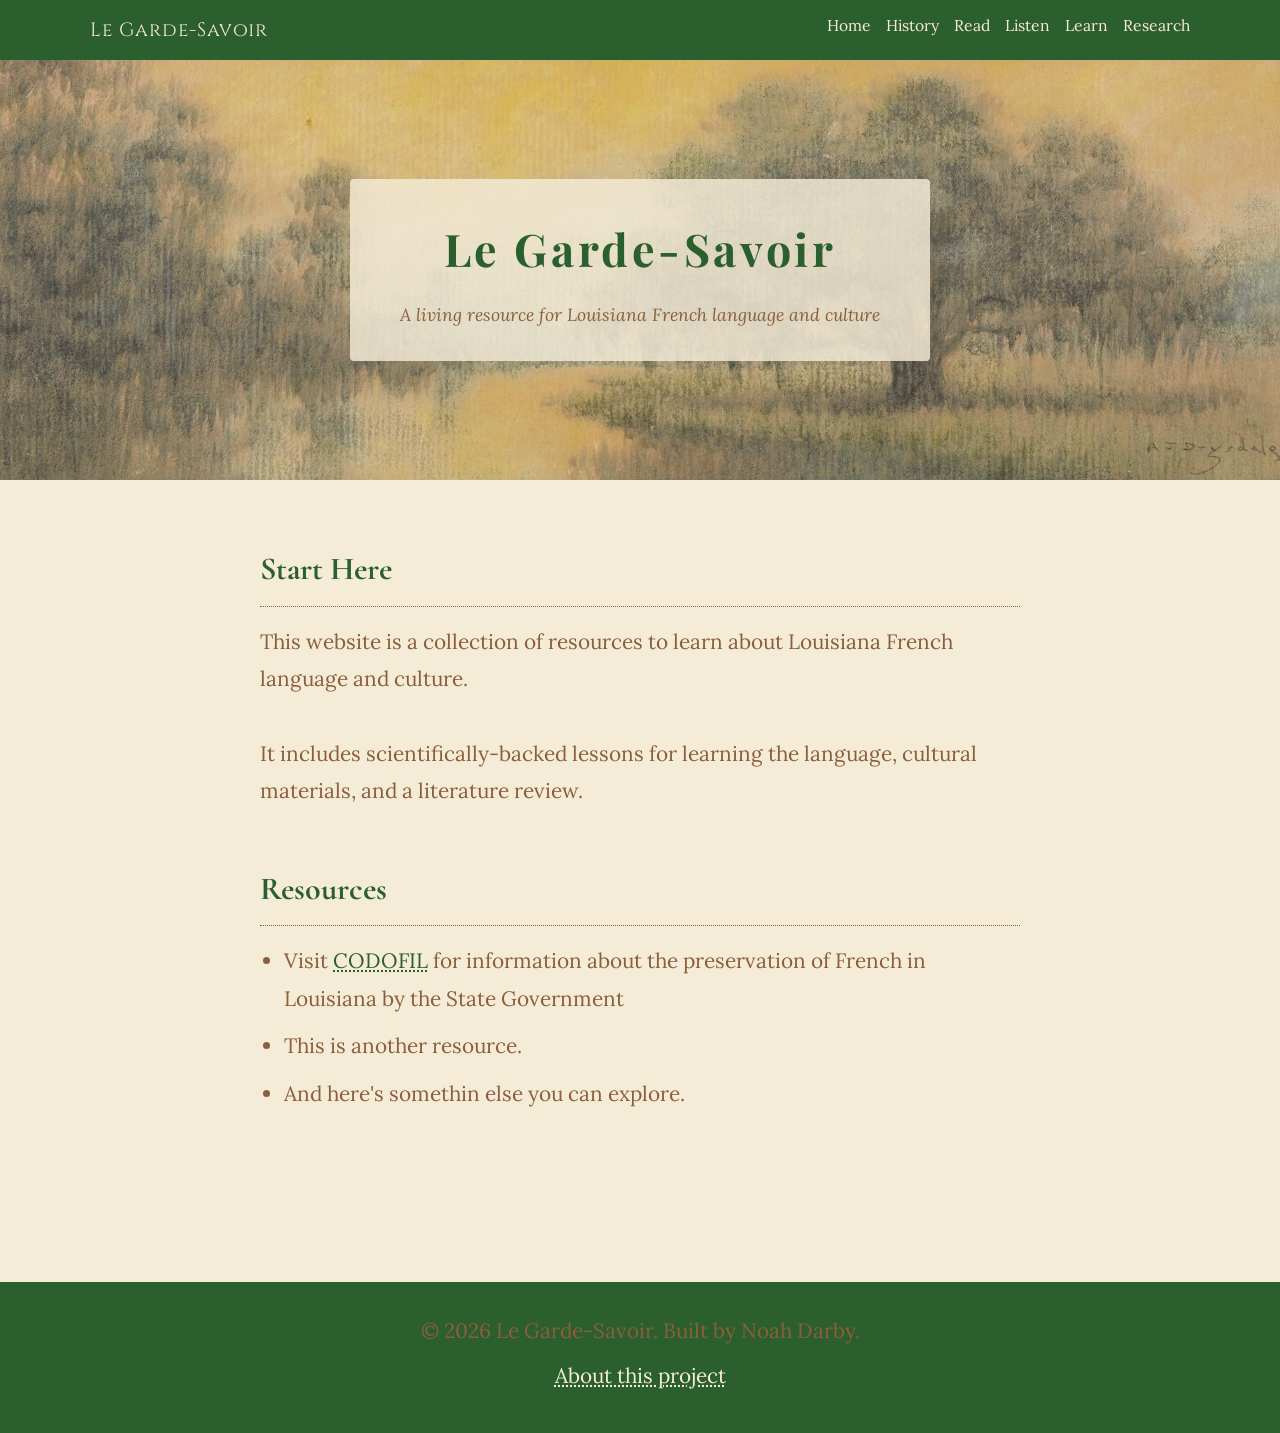
==== index.html @ cc135829 "Update index.html" ====
<!DOCTYPE html>
<html lang="en-US">

<head> 
<title> Le Garde-Savoir </title>
<link rel="stylesheet" href="styles.css">
<link rel="icon" type="image/x-icon" href="favicon.ico">
</head>


<body>
<nav> 
  <div class="nav-container">
    <span class="nav-title">Le Garde-Savoir</span>
    <ul class="nav-links">
      <li><a href="index.html">Home</a></li>
      <li><a href="history.html">History</a></li>
      <li><a href="read.html">Read</a></li>
      <li><a href="listen.html">Listen</a></li>
      <li><a href="learn.html">Learn</a></li>
      <li><a href="research.html">Research</a></li>
    </ul>
  </div>

</nav>


<header>
  <div class="hero-text">
    <h1>Le Garde-Savoir</h1>
    <p class="tagline">A living resource for Louisiana French language and culture</p>
  </div>
</header>

<main>
<section>
<h2> Start Here </h2>
<p> This website is a collection of resources to learn about Louisiana French language and culture. <br> <br> It includes scientifically-backed lessons for learning the language, cultural materials, and a literature review. </p>
</section>

<section>
<h2> Resources </h2>
<ul>

<li> Visit <a href="https://codofil.org/" target="_blank" title="Visit CODOFIL's website!"> CODOFIL</a> for information about the preservation of French in Louisiana by the State Government </li>
<li> This is another resource. </li>
<li> And here's somethin else you can explore. </li>
</ul>
</section>

</main>

<footer> 
  <p>&copy; 2026 Le Garde-Savoir. Built by Noah Darby.</p>
  <p><a href="about.html">About this project</a></p>
</footer>
</body>
</html>
---- styles.css ----
@import url('https://fonts.googleapis.com/css2?family=Playfair+Display:ital,wght@0,400;0,600;0,700;1,400;1,600&family=Lora:ital,wght@0,400;0,600;1,400;1,600&family=IM+Fell+English:ital@0;1&family=Cormorant+Garamond:ital,wght@0,400;0,600;0,700;1,400;1,600&family=Libre+Baskerville:ital,wght@0,400;0,700;1,400&family=Spectral:ital,wght@0,400;0,600;0,700;1,400;1,600&family=Crimson+Pro:ital,wght@0,400;0,600;0,700;1,400;1,600&family=Cinzel:wght@400;600;700&display=swap');

* {
    box-sizing: border-box;
    margin: 0;
    padding: 0;
}

nav {
  background-color: #2C5F2E;
  padding: 0 20px;
}

.nav-container {
  max-width: 1100px;
  margin: 0 auto;
  display: flex;
  justify-content: space-between;
  align-items: center;
  height: 60px;
}

.nav-title {
  font-family: 'Cinzel', serif;
  color: #F5ECD7;
  font-size: 1.2rem;
  letter-spacing: 0.05em;
}

.nav-links {
  list-style: none;
  display: flex;
  gap: 15px;
  padding-left: 0;
}

.nav-links li {
font-size: 0.98rem;
color:#F5ECD7
margin-bottom: 0}


header {
  width: 100%;
  height: 420px;
  background-image: url('assets/images/bayou_header.jpg');
  background-size: cover;
  background-position: center;
  display: flex;
  flex-direction: column;
  align-items: center;
  justify-content: center;
  text-align: center;
}

.hero-text {
  background-color: rgba(245, 236, 215, 0.82);
  padding: 30px 50px;
  border-radius: 4px;
}

.tagline {
  font-style: italic;
  font-size: 1.1rem;
  color: #8B5E3C;
  margin-bottom: 0;
}




body {
   background-color: #F5ECD7;
   color:#8B5E3C;
   font-family: 'Lora', serif;
   font-size: 18px;
   line-height: 1.8;
}

main {
  max-width: 800px;
  margin: 0 auto;
  padding: 60px 20px;
  
}



h1 {
  font-family: 'Playfair Display', serif;
  color: #2C5F2E;
  font-size: 2.8rem;
  letter-spacing: 0.08em;
  margin-bottom: 10px;
}

h2 {
  font-family: 'Cormorant Garamond', serif;
  color: #2C5F2E;
  font-size: 2rem;
  margin-bottom: 16px;
  padding-bottom: 8px;
  border-bottom: 1px dotted #8B5E3C;
}

p {
  font-size: 1.3rem; 
  color:#8B5E3C;
  font-family:lora; 
  margin-bottom: 16px;
}

section {
  margin-bottom: 50px;
}


a {
  color: #2C5F2E;
  text-decoration: underline;
  text-decoration-style: dotted;
  text-decoration-color: #2C5F2E;
  
}

a:hover {
  color: #8B5E3C; 
  text-decoration-color: #8B5E3C;
  text-decoration-style: solid;

}


nav a {
  color: #F5ECD7;
  text-decoration: none;
  border-bottom: 2px solid transparent;
  transition: border-color 0.2s ease;
}

nav a:hover {
  border-bottom: 2px solid #8B5E3C;
}

li {  
  font-size: 1.3rem; 
  color:#8B5E3C; 
  font-family:Lora; 
  margin-bottom: 10px;
}

ul {
  padding-left: 24px;
}

footer {
  background-color: #2C5F2E;
  color: #F5ECD7;
  text-align: center;
  padding: 30px 20px;
  font-family: 'Lora', serif;
  font-size: 0.9rem;
  margin-top: 60px;
}

footer p {
  margin-bottom: 8px;
}

footer a {
  color: #F5ECD7;
  text-decoration-color: #F5ECD7;
}

footer a:hover {
  color: #8B5E3C;
  text-decoration-color: #8B5E3C;
}


@media (max-width: 768px) {

  /* Nav bar stacks vertically */
  .nav-container {
    flex-direction: column;
    height: auto;
    padding: 15px 0;
    gap: 12px;
  }

  .nav-links {
    flex-wrap: wrap;
    justify-content: center;
    gap: 12px;
  }

  /* Hero image shorter on mobile */
  header {
    height: 280px;
  }

  /* Hero text box fits the screen */
  .hero-text {
    padding: 20px 24px;
    margin: 0 16px;
  }

  /* Smaller heading on mobile */
  h1 {
    font-size: 1.8rem;
  }

  h2 {
    font-size: 1.5rem;
  }

  /* Less padding on main content */
  main {
    padding: 40px 16px;
  }

  /* Smaller body text */
  p, li {
    font-size: 1.1rem;
  }

}
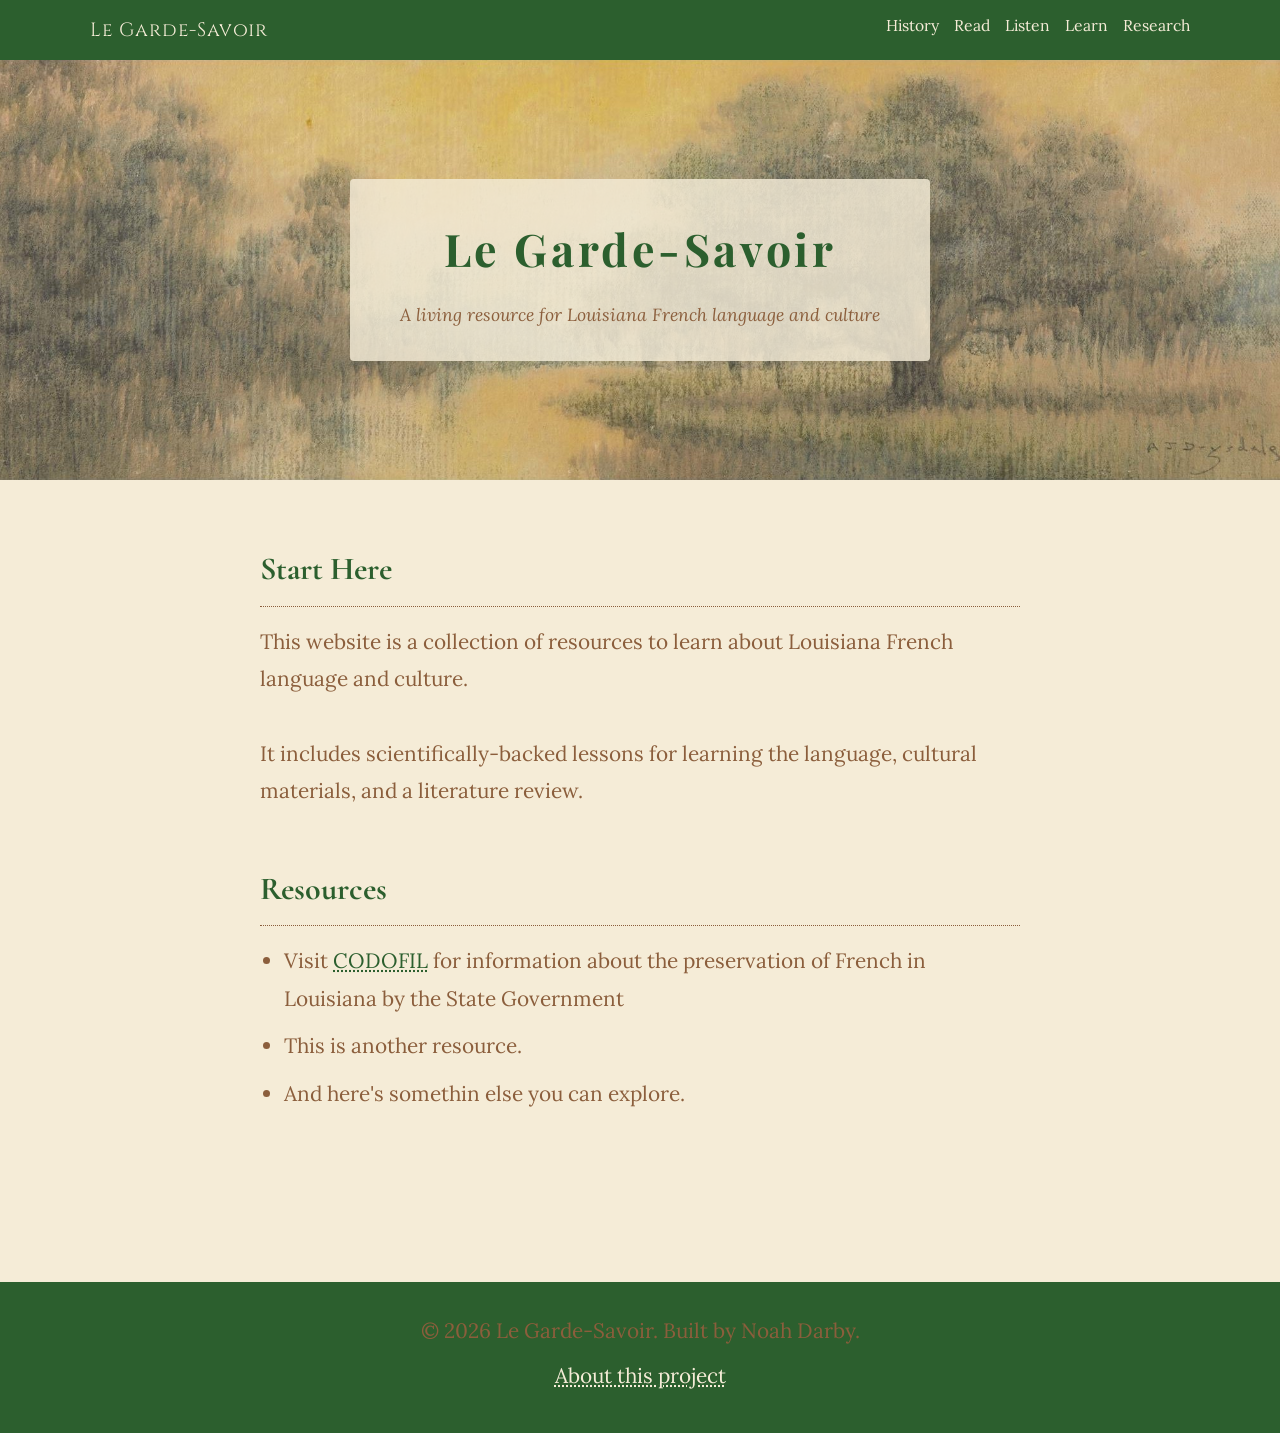
==== commit 4bdb731d: "added tabs to history, moved about page to footer, made title a link" ====
--- a/index.html
+++ b/index.html
@@ -11,9 +11,8 @@
 <body>
 <nav> 
   <div class="nav-container">
-    <span class="nav-title">Le Garde-Savoir</span>
+    <span class="nav-title" > <a href="index.html">Le Garde-Savoir</a> </span>
     <ul class="nav-links">
-      <li><a href="index.html">Home</a></li>
       <li><a href="history.html">History</a></li>
       <li><a href="read.html">Read</a></li>
       <li><a href="listen.html">Listen</a></li>
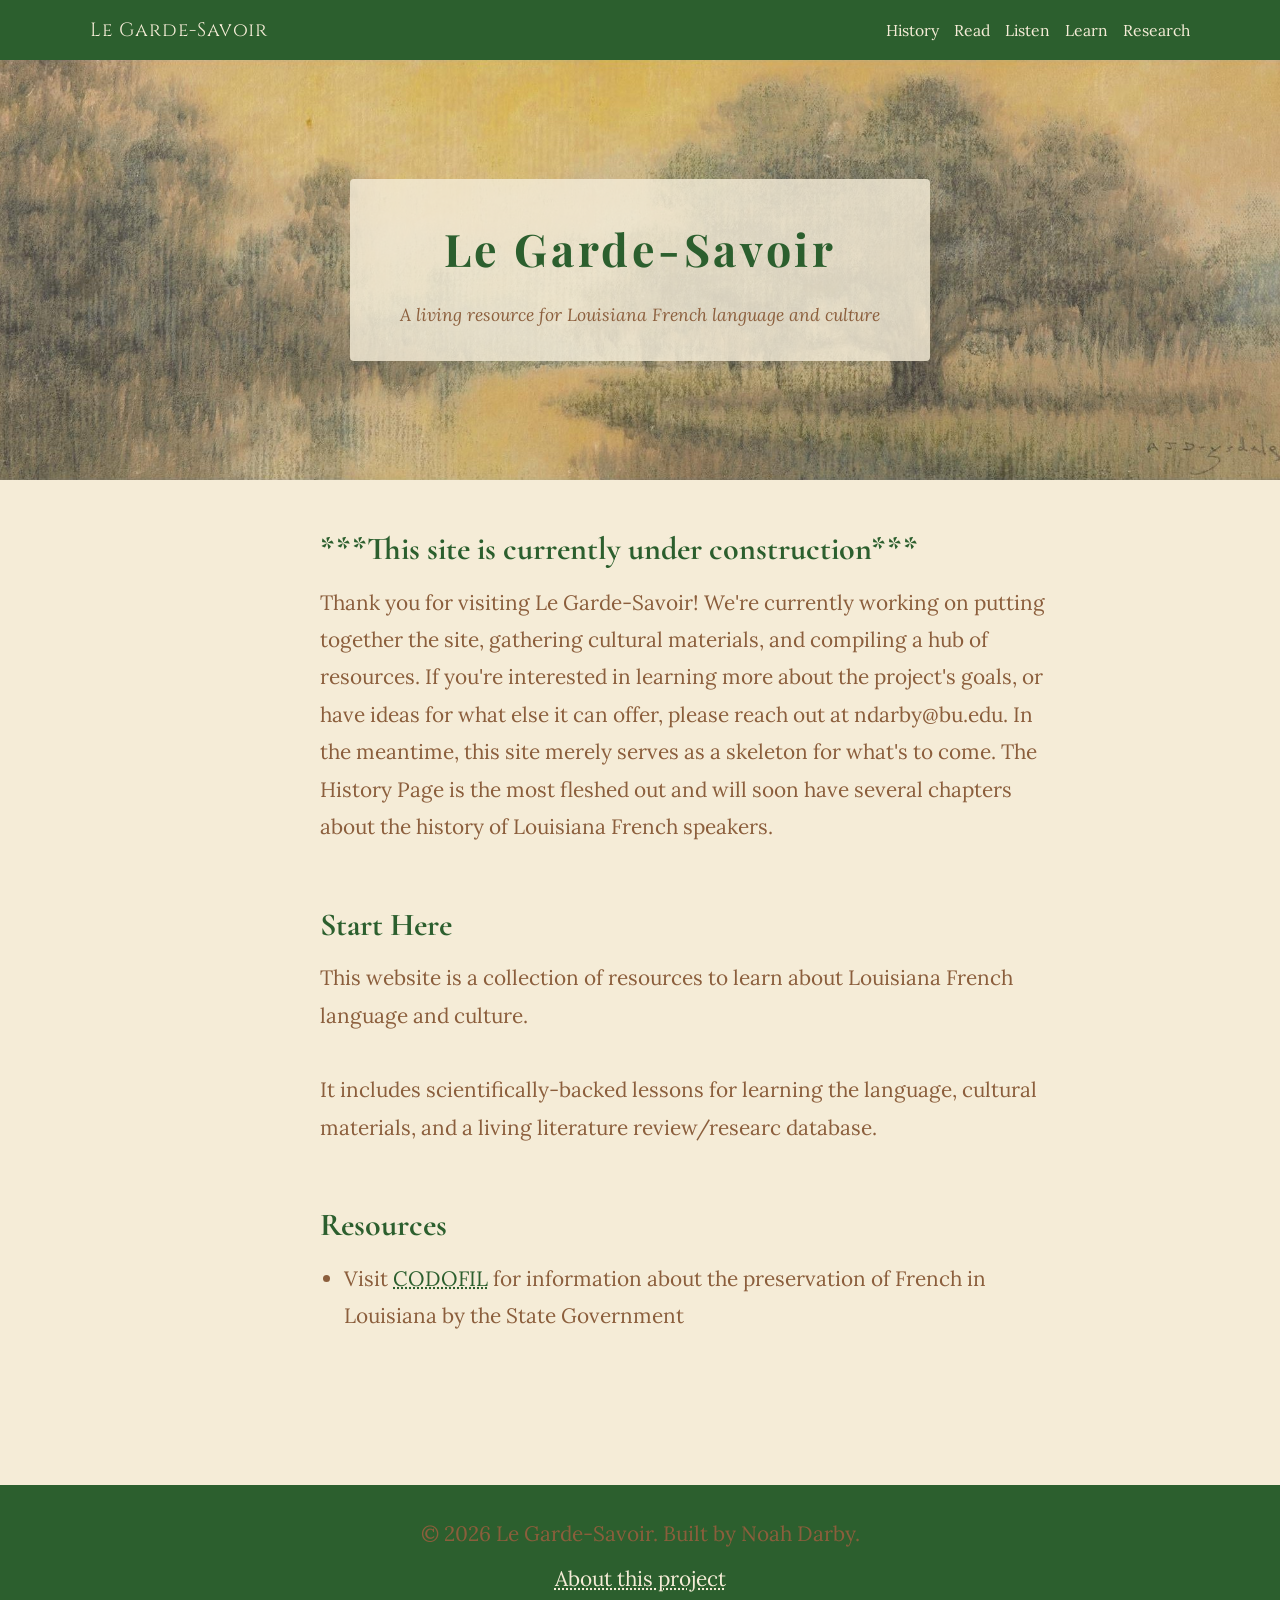
==== commit 147856bf: "site maintenance" ====
--- a/index.html
+++ b/index.html
@@ -33,8 +33,13 @@
 
 <main>
 <section>
+<h2>***This site is currently under construction*** </h2>
+<p>Thank you for visiting Le Garde-Savoir! We're currently working on putting together the site, gathering cultural materials, and compiling a hub of resources. If you're interested in learning more about the project's goals, or have ideas for what else it can offer, please reach out at ndarby@bu.edu. In the meantime, this site merely serves as a skeleton for what's to come. The History Page is the most fleshed out and will soon have several chapters about the history of Louisiana French speakers.</p>
+</section>
+
+<section>
 <h2> Start Here </h2>
-<p> This website is a collection of resources to learn about Louisiana French language and culture. <br> <br> It includes scientifically-backed lessons for learning the language, cultural materials, and a literature review. </p>
+<p> This website is a collection of resources to learn about Louisiana French language and culture. <br> <br> It includes scientifically-backed lessons for learning the language, cultural materials, and a living literature review/researc database. </p>
 </section>
 
 <section>
@@ -42,9 +47,6 @@
 <ul>
 
 <li> Visit <a href="https://codofil.org/" target="_blank" title="Visit CODOFIL's website!"> CODOFIL</a> for information about the preservation of French in Louisiana by the State Government </li>
-<li> This is another resource. </li>
-<li> And here's somethin else you can explore. </li>
-</ul>
 </section>
 
 </main>
--- a/styles.css
+++ b/styles.css
@@ -7,6 +7,8 @@
 }
 
 nav {
+	grid-row: 1;
+	grid-column: 1/3;
   background-color: #2C5F2E;
   padding: 0 20px;
 }
@@ -36,11 +38,13 @@
 
 .nav-links li {
 font-size: 0.98rem;
-color:#F5ECD7
+color:#F5ECD7;
 margin-bottom: 0}
 
 
 header {
+	grid-row: 2;
+	grid-column: 1/3;
   width: 100%;
   height: 420px;
   background-image: url('assets/images/bayou_header.jpg');
@@ -70,21 +74,25 @@
 
 
 body {
-   background-color: #F5ECD7;
-   color:#8B5E3C;
-   font-family: 'Lora', serif;
-   font-size: 18px;
-   line-height: 1.8;
+	display: grid;
+	grid-template-columns: 300px 1fr;
+	grid-template-rows: auto auto 1fr;
+	background-color: #F5ECD7;
+	color:#8B5E3C;
+	font-family: 'Lora', serif;
+	font-size: 18px;
+	line-height: 1.8;
+	gap: 0;
+	column-gap: 0;
 }
 
 main {
-  max-width: 800px;
-  margin: 0 auto;
-  padding: 60px 20px;
-  
-}
-
-
+	grid-row: 3;
+	grid-column: 2;
+	margin-left: 0 auto;
+	padding: 40px 20px;
+	max-width: 70ch;  
+}
 
 h1 {
   font-family: 'Playfair Display', serif;
@@ -98,16 +106,15 @@
   font-family: 'Cormorant Garamond', serif;
   color: #2C5F2E;
   font-size: 2rem;
-  margin-bottom: 16px;
-  padding-bottom: 8px;
-  border-bottom: 1px dotted #8B5E3C;
+  margin-bottom: 4px;
+  padding-bottom: 2px;
 }
 
 p {
   font-size: 1.3rem; 
   color:#8B5E3C;
   font-family:lora; 
-  margin-bottom: 16px;
+  margin-bottom: 8px;
 }
 
 section {
@@ -154,6 +161,8 @@
 }
 
 footer {
+	grid-row: 4;
+	grid-column: 1/3;
   background-color: #2C5F2E;
   color: #F5ECD7;
   text-align: center;
@@ -179,6 +188,40 @@
 
 
 @media (max-width: 768px) {
+/* Stack the grid into a single column */
+  body {
+    grid-template-columns: 1fr;
+    grid-template-rows: auto;
+  }
+
+  /* Move nav, header, sidenav, main, footer to single column */
+  nav, header {
+    grid-column: 1;
+  }
+
+  /* Push sidenav below the header, full width */
+  aside {
+    grid-row: 3;
+    grid-column: 1;
+  }
+
+  main {
+    grid-row: 4;
+    grid-column: 1;
+    margin-left: 0;
+  }
+
+  footer {
+    grid-row: 5;
+    grid-column: 1;
+  }
+
+  /* Make sidenav full width on mobile */
+  .sidenav {
+    width: 100%;
+    margin: 0;
+  }
+
 
   /* Nav bar stacks vertically */
   .nav-container {
@@ -225,3 +268,50 @@
   }
 
 }
+
+
+
+.sidenav {
+	width: 18rem;
+	text-decoration-color: #F5ECD7;
+	z-index: 1; 
+	overflow-x: hidden;
+	padding-top: 1.25rem;
+	padding-left: 0.75rem;
+	margin-top: 1rem;
+	margin-left: 1rem;
+	background:#2C5F2E	
+}
+
+
+.sidenav a {
+	color: #F5ECD7;
+	text-decoration: underline;
+	text-decoration-style: dotted; 
+	text-decoration-color: #F5ECD7;
+}
+
+
+.sidenav a:hover {
+  color: #8B5E3C; 
+  text-decoration-color: #8B5E3C;
+  text-decoration-style: solid;
+}
+
+.sidenav p {
+  font-size: 1rem; 
+  color:#F5ECD7;
+  margin-bottom: 16px;
+}
+
+@media screen and (max-height: 450px) {
+  .sidenav {padding-top: 15px;}
+  .sidenav a {font-size: 18px;}
+}
+
+
+aside {
+	grid-row: 3;
+	grid-column: 1;
+}
+
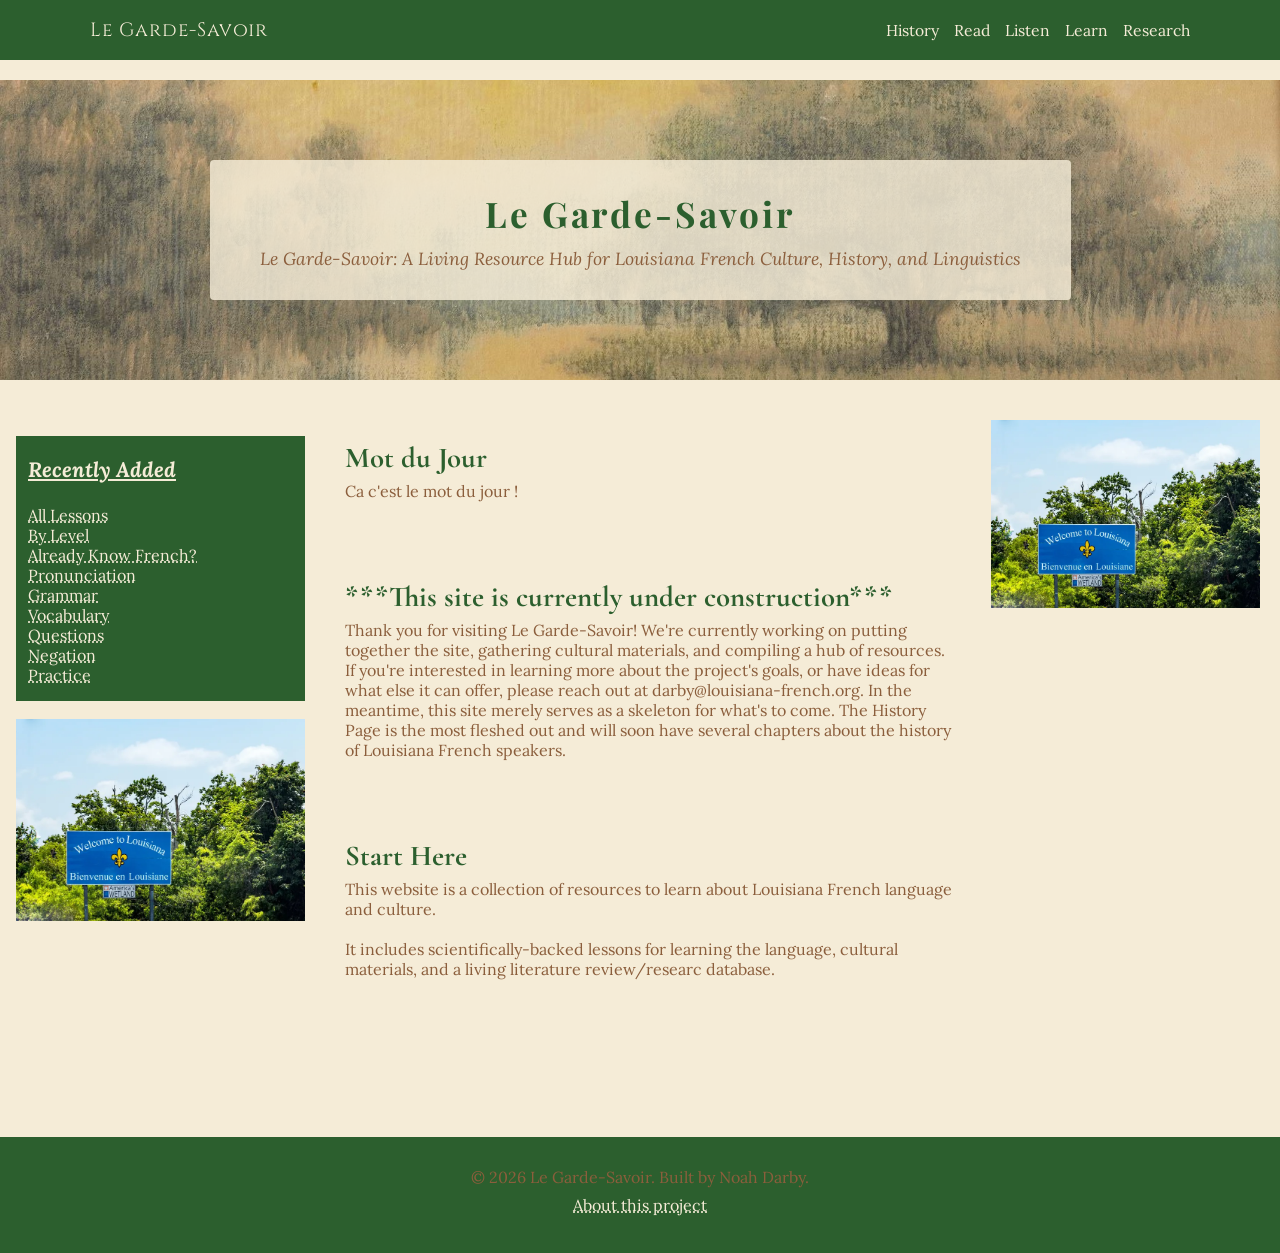
==== commit c9336ef7: "Index page grid" ====
--- a/index.html
+++ b/index.html
@@ -9,9 +9,10 @@
 
 
 <body>
+
 <nav> 
   <div class="nav-container">
-    <span class="nav-title" > <a href="index.html">Le Garde-Savoir</a> </span>
+    <span class="nav-title"> <a href="index.html">Le Garde-Savoir</a> </span>
     <ul class="nav-links">
       <li><a href="history.html">History</a></li>
       <li><a href="read.html">Read</a></li>
@@ -20,21 +21,53 @@
       <li><a href="research.html">Research</a></li>
     </ul>
   </div>
-
 </nav>
-
 
 <header>
   <div class="hero-text">
     <h1>Le Garde-Savoir</h1>
-    <p class="tagline">A living resource for Louisiana French language and culture</p>
+    <p class="tagline">Le Garde-Savoir: A Living Resource Hub for Louisiana French Culture, History, and Linguistics</p>
   </div>
 </header>
 
+
+
+
+<aside>
+  <div class="sidenav">  
+  <h3 style="color:F5ECD7">Recently Added</h3>
+      <br>
+      <p><a href="acadian_settlement.html">All Lessons</a> <br>
+      <a href="acadian_settlement.html">By Level</a> <br>
+      <a href="acadian_settlement.html">Already Know French?</a> <br>
+      <a href="acadian_settlement.html">Pronunciation</a><br>
+      <a href="acadian_settlement.html">Grammar</a> <br>
+      <a href="acadian_settlement.html">Vocabulary</a> <br>
+      <a href="acadian_settlement.html">Questions</a> <br>
+      <a href="acadian_settlement.html">Negation</a> <br>
+      <a href="acadian_settlement.html">Practice</a> <br>
+    </p>
+  </div>
+  <br> 
+
+<img src="assets\images\welcome_sign_2.jpg" alt="A street sign saying 'Welcome to Louisiana' in English and French"> 
+</aside>
+
+<aside class="aside-right">
+<img src="assets\images\welcome_sign_2.jpg" alt="A street sign saying 'Welcome to Louisiana' in English and French"> 
+</aside>
+
 <main>
+
+<section>
+<h2>Mot du Jour</h2>
+<p> Ca c'est le mot du jour !</p>
+</section>
+
 <section>
 <h2>***This site is currently under construction*** </h2>
-<p>Thank you for visiting Le Garde-Savoir! We're currently working on putting together the site, gathering cultural materials, and compiling a hub of resources. If you're interested in learning more about the project's goals, or have ideas for what else it can offer, please reach out at ndarby@bu.edu. In the meantime, this site merely serves as a skeleton for what's to come. The History Page is the most fleshed out and will soon have several chapters about the history of Louisiana French speakers.</p>
+<p>Thank you for visiting Le Garde-Savoir! We're currently working on putting together the site, gathering cultural materials, and compiling a hub of resources. If you're interested in learning more about the project's goals, or have ideas for what else it can offer, please reach out at 
+darby@louisiana-french.org. In the meantime, this site merely serves as a skeleton for what's to come. The History Page is the most fleshed out and will soon have several chapters about the history of Louisiana French speakers.</p>
 </section>
 
 <section>
@@ -42,12 +75,6 @@
 <p> This website is a collection of resources to learn about Louisiana French language and culture. <br> <br> It includes scientifically-backed lessons for learning the language, cultural materials, and a living literature review/researc database. </p>
 </section>
 
-<section>
-<h2> Resources </h2>
-<ul>
-
-<li> Visit <a href="https://codofil.org/" target="_blank" title="Visit CODOFIL's website!"> CODOFIL</a> for information about the preservation of French in Louisiana by the State Government </li>
-</section>
 
 </main>
 
@@ -55,5 +82,6 @@
   <p>&copy; 2026 Le Garde-Savoir. Built by Noah Darby.</p>
   <p><a href="about.html">About this project</a></p>
 </footer>
+
 </body>
 </html>
--- a/styles.css
+++ b/styles.css
@@ -4,57 +4,6 @@
     box-sizing: border-box;
     margin: 0;
     padding: 0;
-}
-
-nav {
-	grid-row: 1;
-	grid-column: 1/3;
-  background-color: #2C5F2E;
-  padding: 0 20px;
-}
-
-.nav-container {
-  max-width: 1100px;
-  margin: 0 auto;
-  display: flex;
-  justify-content: space-between;
-  align-items: center;
-  height: 60px;
-}
-
-.nav-title {
-  font-family: 'Cinzel', serif;
-  color: #F5ECD7;
-  font-size: 1.2rem;
-  letter-spacing: 0.05em;
-}
-
-.nav-links {
-  list-style: none;
-  display: flex;
-  gap: 15px;
-  padding-left: 0;
-}
-
-.nav-links li {
-font-size: 0.98rem;
-color:#F5ECD7;
-margin-bottom: 0}
-
-
-header {
-	grid-row: 2;
-	grid-column: 1/3;
-  width: 100%;
-  height: 420px;
-  background-image: url('assets/images/bayou_header.jpg');
-  background-size: cover;
-  background-position: center;
-  display: flex;
-  flex-direction: column;
-  align-items: center;
-  justify-content: center;
-  text-align: center;
 }
 
 .hero-text {
@@ -74,30 +23,80 @@
 
 
 body {
-	display: grid;
-	grid-template-columns: 300px 1fr;
-	grid-template-rows: auto auto 1fr;
+  display: grid;
+  grid-template-columns: repeat(12, [col-start] minmax(0, 1fr));
+  gap: 20px;
+  height: 100vh;
 	background-color: #F5ECD7;
-	color:#8B5E3C;
-	font-family: 'Lora', serif;
-	font-size: 18px;
-	line-height: 1.8;
-	gap: 0;
-	column-gap: 0;
+}
+
+nav {
+	grid-row: 1;
+	grid-column: 1/13;
+  background-color: #2C5F2E;
+  padding: 0 20px;
+}
+
+.nav-container {
+  max-width: 1100px;
+  margin: 0 auto;
+  display: flex;
+  justify-content: space-between;
+  align-items: center;
+  height: 60px;
+}
+
+.nav-title {
+  font-family: 'Cinzel', serif;
+  color: #F5ECD7;
+  font-size: 1.2rem;
+  letter-spacing: 0.05em;
+}
+
+.nav-links {
+  list-style: none;
+  display: flex;
+  gap: 15px;
+  padding-left: 0;
+}
+
+.nav-links li {
+font-size: 0.98rem;
+color:#F5ECD7;
+margin-bottom: 0}
+
+
+header {
+	grid-row: 2;
+	grid-column: 1/13;
+  width: 100%;
+  height: 300px;
+  background-image: url('assets/images/bayou_header.jpg');
+  background-size: cover;
+  background-position: center;
+  display: flex;
+  flex-direction: column;
+  align-items: center;
+  justify-content: center;
+  text-align: center;
+  margin-bottom: 20px;
 }
 
 main {
-	grid-row: 3;
-	grid-column: 2;
-	margin-left: 0 auto;
-	padding: 40px 20px;
-	max-width: 70ch;  
+  grid-row:3;
+  grid-column: 4 / 10;
+  display: flex;
+  flex-direction: column;
+  gap: 20px;
+  padding: 20px 0 20px 20px;
+  margin-left: 0 auto;
+  max-width: 60vw;
 }
 
 h1 {
   font-family: 'Playfair Display', serif;
   color: #2C5F2E;
-  font-size: 2.8rem;
+  font-size: 2.2rem;
   letter-spacing: 0.08em;
   margin-bottom: 10px;
 }
@@ -105,13 +104,23 @@
 h2 {
   font-family: 'Cormorant Garamond', serif;
   color: #2C5F2E;
-  font-size: 2rem;
+  font-size: 1.8rem;
   margin-bottom: 4px;
   padding-bottom: 2px;
 }
 
+h3 {
+  font-family: 'Lora', serif;
+  color: #F5ECD7;
+  font-size: 1.3rem;
+  font-style: italic;
+  margin-bottom: 4px;
+  text-decoration: underline;
+  text-decoration-color: #F5ECD7;
+}
+
 p {
-  font-size: 1.3rem; 
+  font-size: 1rem; 
   color:#8B5E3C;
   font-family:lora; 
   margin-bottom: 8px;
@@ -160,9 +169,37 @@
   padding-left: 24px;
 }
 
+aside {
+	grid-row: 3;
+	grid-column: 1 / 4;
+	margin-left: 1rem;
+
+}
+
+aside img{
+  width: 100%;
+  height: auto;
+  display: block;
+}
+
+.aside-right {
+  grid-row:3; 
+  grid-column: 10 / 13;
+  margin-right: 20px;
+
+}
+
+.aside-right img {
+  width: 100%;
+  height: auto;
+  max-height: 400px;
+  object-fit: cover;
+  display: block;
+}
+
 footer {
 	grid-row: 4;
-	grid-column: 1/3;
+	grid-column: 1/13;
   background-color: #2C5F2E;
   color: #F5ECD7;
   text-align: center;
@@ -172,8 +209,10 @@
   margin-top: 60px;
 }
 
+
 footer p {
   margin-bottom: 8px;
+
 }
 
 footer a {
@@ -187,99 +226,16 @@
 }
 
 
-@media (max-width: 768px) {
-/* Stack the grid into a single column */
-  body {
-    grid-template-columns: 1fr;
-    grid-template-rows: auto;
-  }
-
-  /* Move nav, header, sidenav, main, footer to single column */
-  nav, header {
-    grid-column: 1;
-  }
-
-  /* Push sidenav below the header, full width */
-  aside {
-    grid-row: 3;
-    grid-column: 1;
-  }
-
-  main {
-    grid-row: 4;
-    grid-column: 1;
-    margin-left: 0;
-  }
-
-  footer {
-    grid-row: 5;
-    grid-column: 1;
-  }
-
-  /* Make sidenav full width on mobile */
-  .sidenav {
-    width: 100%;
-    margin: 0;
-  }
-
-
-  /* Nav bar stacks vertically */
-  .nav-container {
-    flex-direction: column;
-    height: auto;
-    padding: 15px 0;
-    gap: 12px;
-  }
-
-  .nav-links {
-    flex-wrap: wrap;
-    justify-content: center;
-    gap: 12px;
-  }
-
-  /* Hero image shorter on mobile */
-  header {
-    height: 280px;
-  }
-
-  /* Hero text box fits the screen */
-  .hero-text {
-    padding: 20px 24px;
-    margin: 0 16px;
-  }
-
-  /* Smaller heading on mobile */
-  h1 {
-    font-size: 1.8rem;
-  }
-
-  h2 {
-    font-size: 1.5rem;
-  }
-
-  /* Less padding on main content */
-  main {
-    padding: 40px 16px;
-  }
-
-  /* Smaller body text */
-  p, li {
-    font-size: 1.1rem;
-  }
-
-}
 
 
 
 .sidenav {
-	width: 18rem;
 	text-decoration-color: #F5ECD7;
 	z-index: 1; 
 	overflow-x: hidden;
 	padding-top: 1.25rem;
 	padding-left: 0.75rem;
 	margin-top: 1rem;
-	margin-left: 1rem;
 	background:#2C5F2E	
 }
 
@@ -304,14 +260,9 @@
   margin-bottom: 16px;
 }
 
-@media screen and (max-height: 450px) {
-  .sidenav {padding-top: 15px;}
-  .sidenav a {font-size: 18px;}
-}
-
-
-aside {
-	grid-row: 3;
-	grid-column: 1;
-}
-
+
+
+
+
+
+
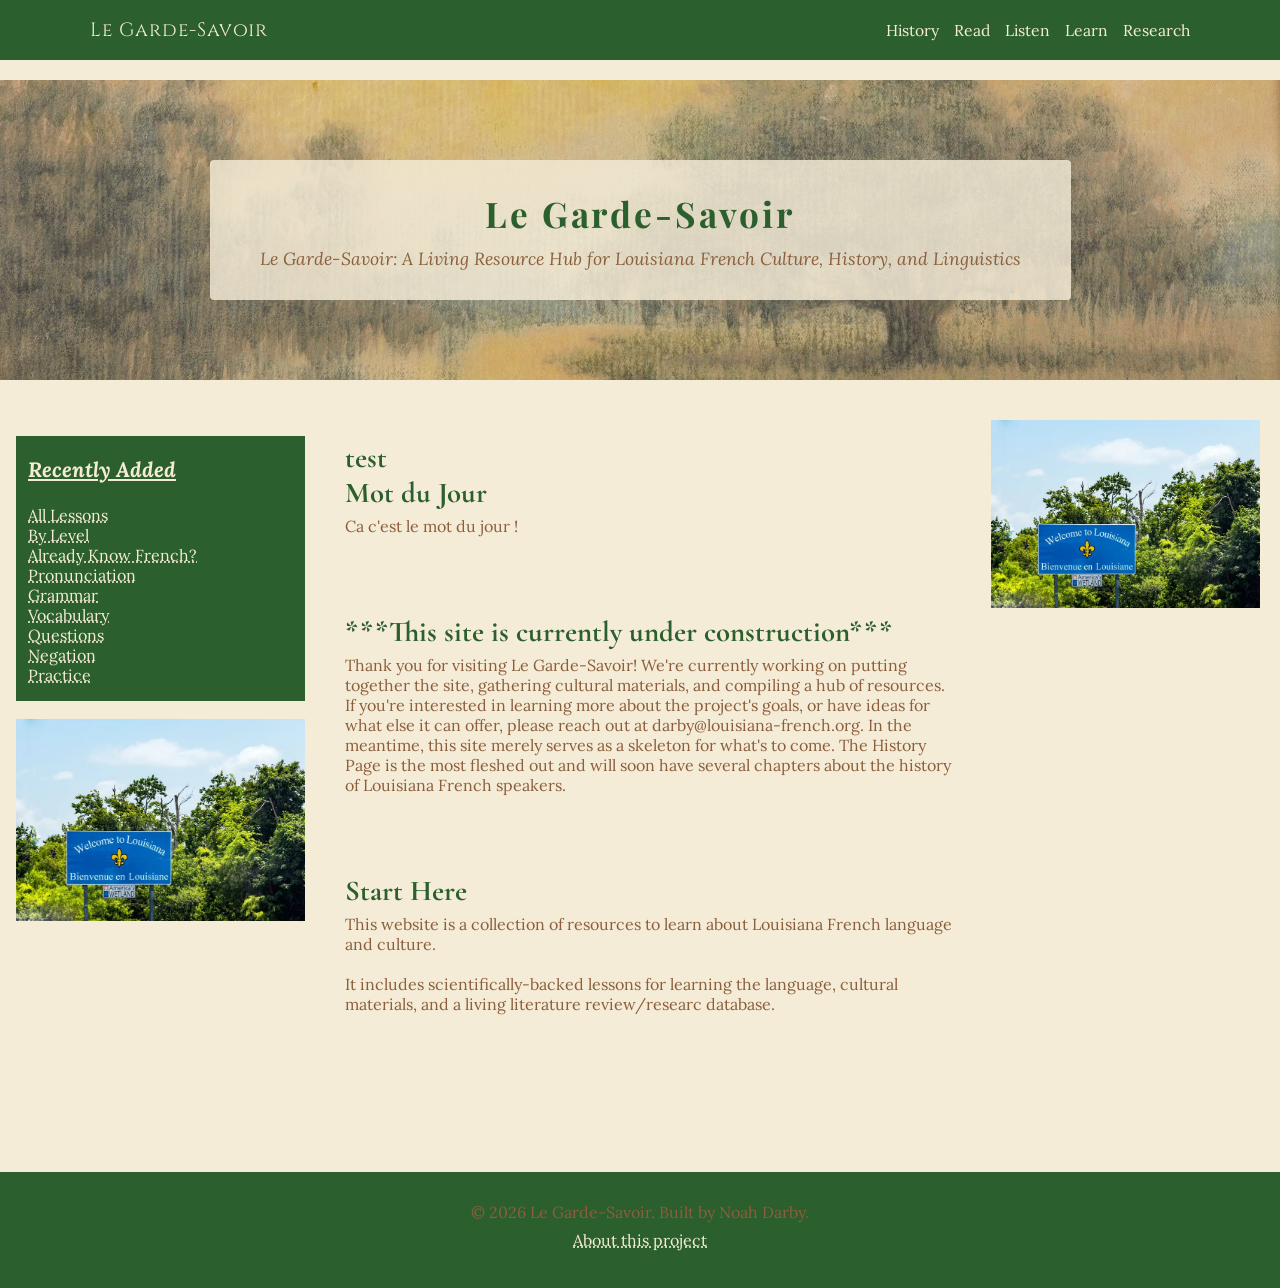
==== commit 9f3cb1ac: "test" ====
--- a/index.html
+++ b/index.html
@@ -6,6 +6,7 @@
 <link rel="stylesheet" href="styles.css">
 <link rel="icon" type="image/x-icon" href="favicon.ico">
 </head>
+
 
 
 <body>
@@ -60,7 +61,7 @@
 <main>
 
 <section>
-<h2>Mot du Jour</h2>
+<h2>test <br> Mot du Jour</h2>
 <p> Ca c'est le mot du jour !</p>
 </section>
 
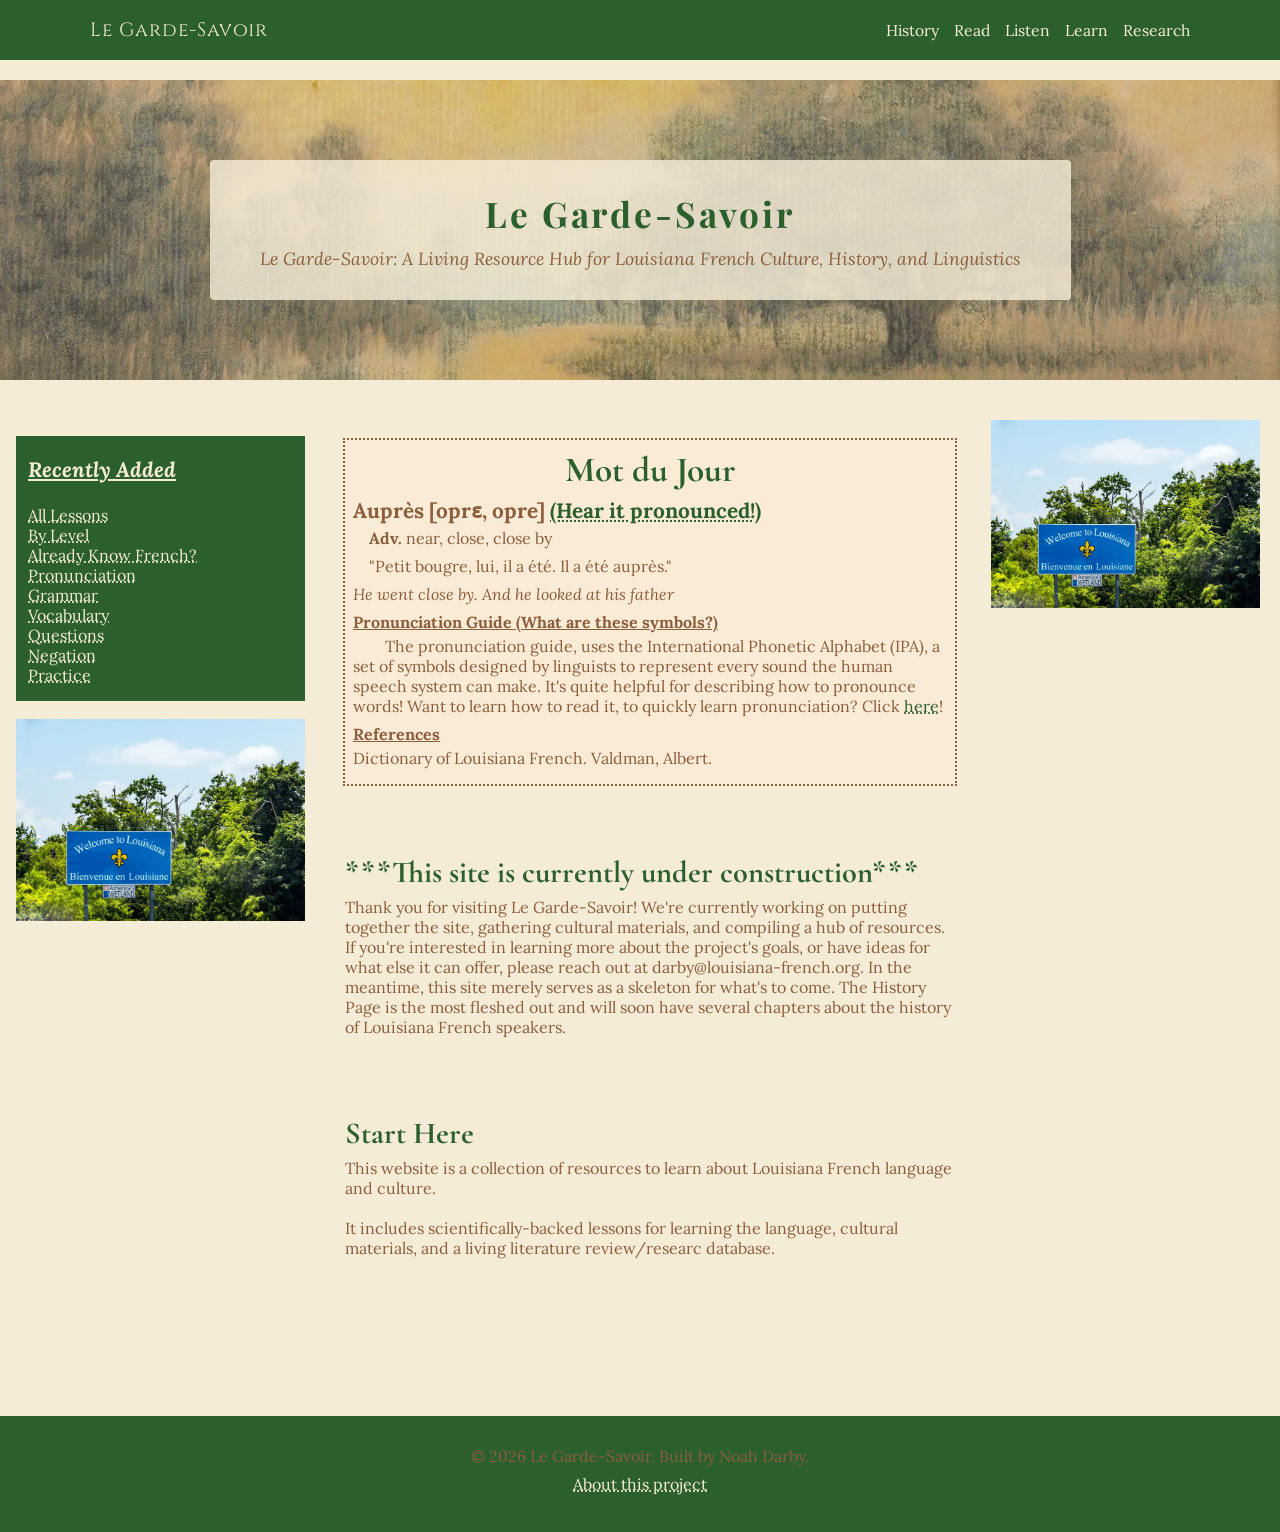
==== commit 5fa5bbaa: "Mot Du Jour" ====
--- a/index.html
+++ b/index.html
@@ -60,9 +60,18 @@
 
 <main>
 
-<section>
-<h2>test <br> Mot du Jour</h2>
-<p> Ca c'est le mot du jour !</p>
+<section style="background-color:antiquewhite; outline:0.15rem dotted #8B5E3C;padding:0.5rem">
+<h2 style="font-size: 2.2rem; text-align: center; color:#2C5F2E;">Mot du Jour</h2>
+  <h3 style="color:#8B5E3C; font-style:normal; font-weight:bolder">Auprès [oprɛ, opre] <a href="pronunications/auprès.m4a">(Hear it pronounced!)</a> </h3> 
+    <p style="text-indent:1rem;"> <span style="font-weight:bold">Adv.</span>  near, close, close by</p>
+    <p style="text-indent:1rem;"> "Petit bougre, lui, il a été. Il a été auprès." </p>
+    <p style="font-style:italic; "> He went close by. And he looked at his father </p>
+    <h4>Pronunciation Guide (What are these symbols?)</h4>
+      <p style="text-indent:2rem;">The pronunciation guide, uses the International Phonetic Alphabet (IPA), a set of symbols designed by linguists to represent every sound the human speech system can make. It's quite helpful for describing how to pronounce words! Want to learn how to read it, to quickly learn pronunciation? Click <a href="learn/pronunciation.html">here</a>!</p>
+    <h4>References</h4>
+      <p>Dictionary of Louisiana French. Valdman, Albert.</p>
+
+
 </section>
 
 <section>
--- a/styles.css
+++ b/styles.css
@@ -104,9 +104,9 @@
 h2 {
   font-family: 'Cormorant Garamond', serif;
   color: #2C5F2E;
-  font-size: 1.8rem;
   margin-bottom: 4px;
   padding-bottom: 2px;
+  font-size: 1.9rem; 
 }
 
 h3 {
@@ -114,9 +114,19 @@
   color: #F5ECD7;
   font-size: 1.3rem;
   font-style: italic;
+  font-weight:bold;
   margin-bottom: 4px;
   text-decoration: underline;
   text-decoration-color: #F5ECD7;
+}
+
+h4 {
+  font-family: 'Lora', serif;
+  color: #8B5E3C;
+  font-size: 1rem;
+  margin-bottom: 4px;
+  text-decoration: underline;
+  text-decoration-color: #8B5E3C;
 }
 
 p {
@@ -236,7 +246,7 @@
 	padding-top: 1.25rem;
 	padding-left: 0.75rem;
 	margin-top: 1rem;
-	background:#2C5F2E	
+	background:#2C5F2E;	
 }
 
 
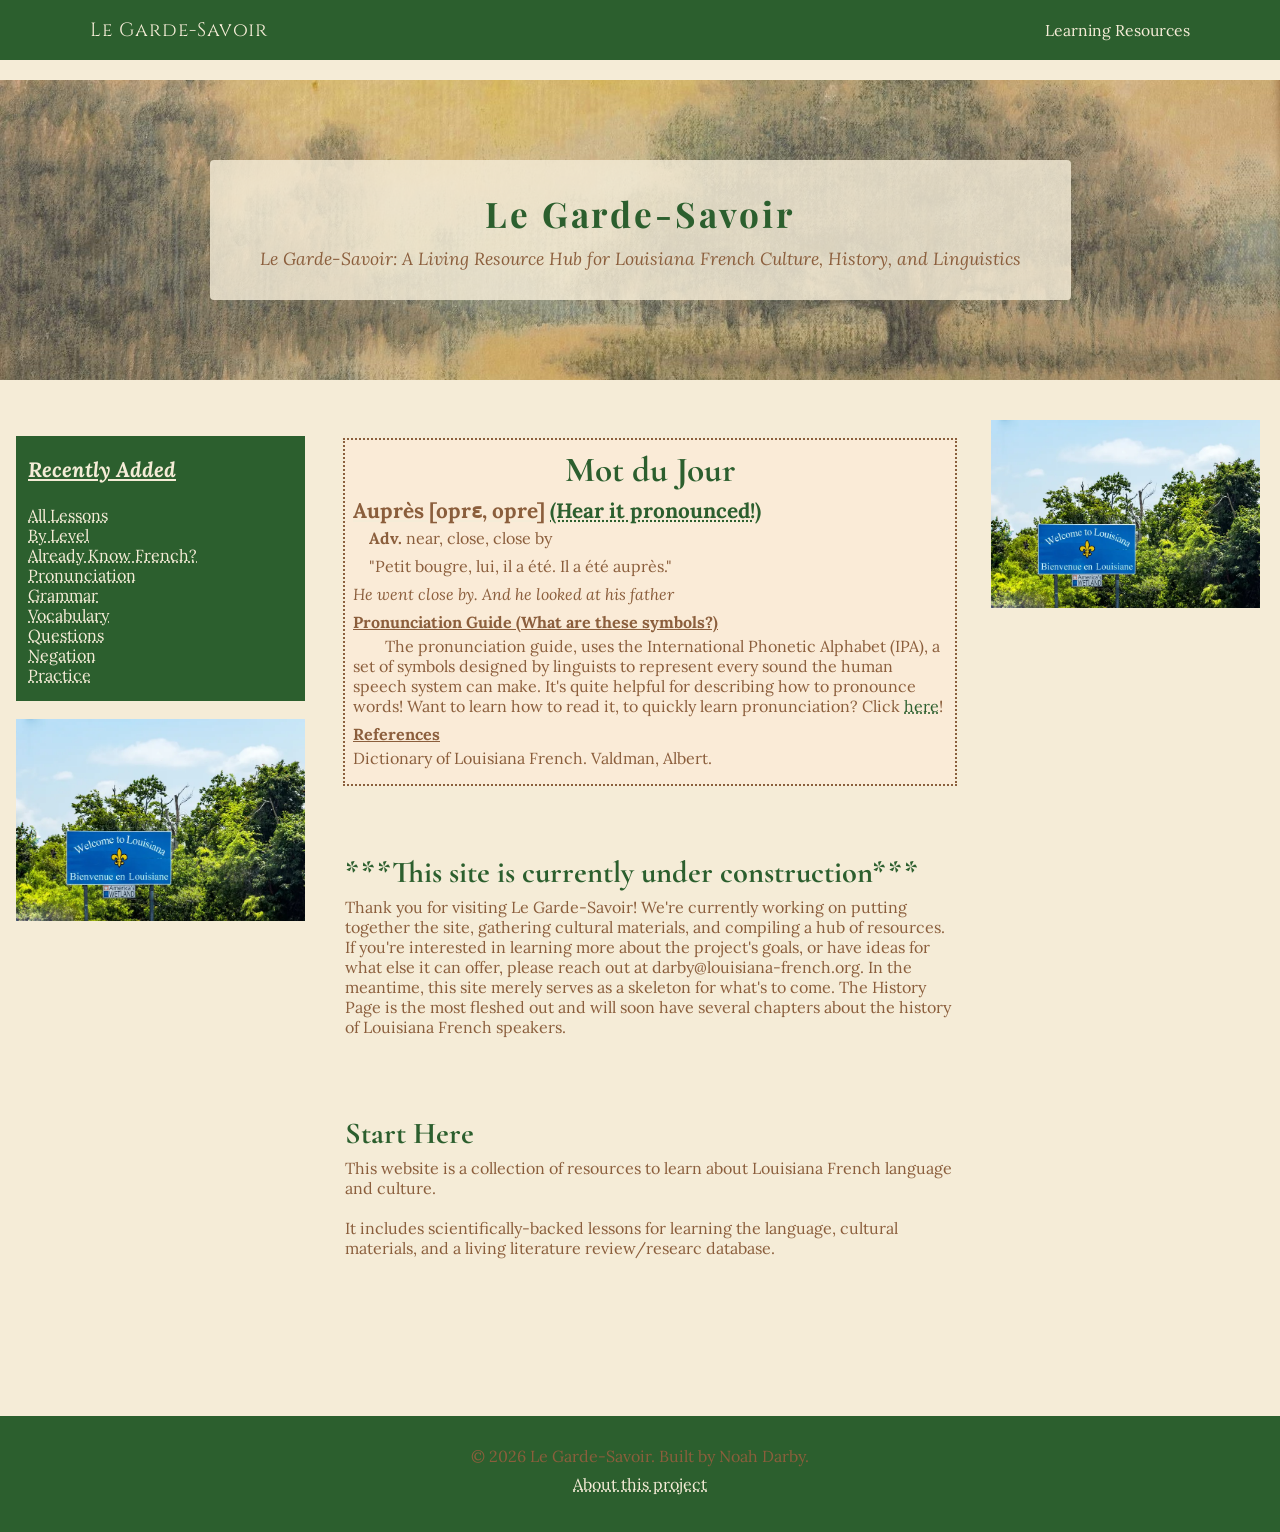
==== commit 81b1cfa6: "LearnOnly" ====
--- a/index.html
+++ b/index.html
@@ -12,14 +12,14 @@
 <body>
 
 <nav> 
-  <div class="nav-container">
+  <div class="nav-container" style="position:sticky; top:auto">
     <span class="nav-title"> <a href="index.html">Le Garde-Savoir</a> </span>
     <ul class="nav-links">
-      <li><a href="history.html">History</a></li>
+      <!--<li><a href="history.html">History</a></li> 
       <li><a href="read.html">Read</a></li>
       <li><a href="listen.html">Listen</a></li>
-      <li><a href="learn.html">Learn</a></li>
-      <li><a href="research.html">Research</a></li>
+      <li><a href="research.html">Research</a></li> -->
+      <li><a href="learn.html">Learning Resources</a></li>
     </ul>
   </div>
 </nav>
